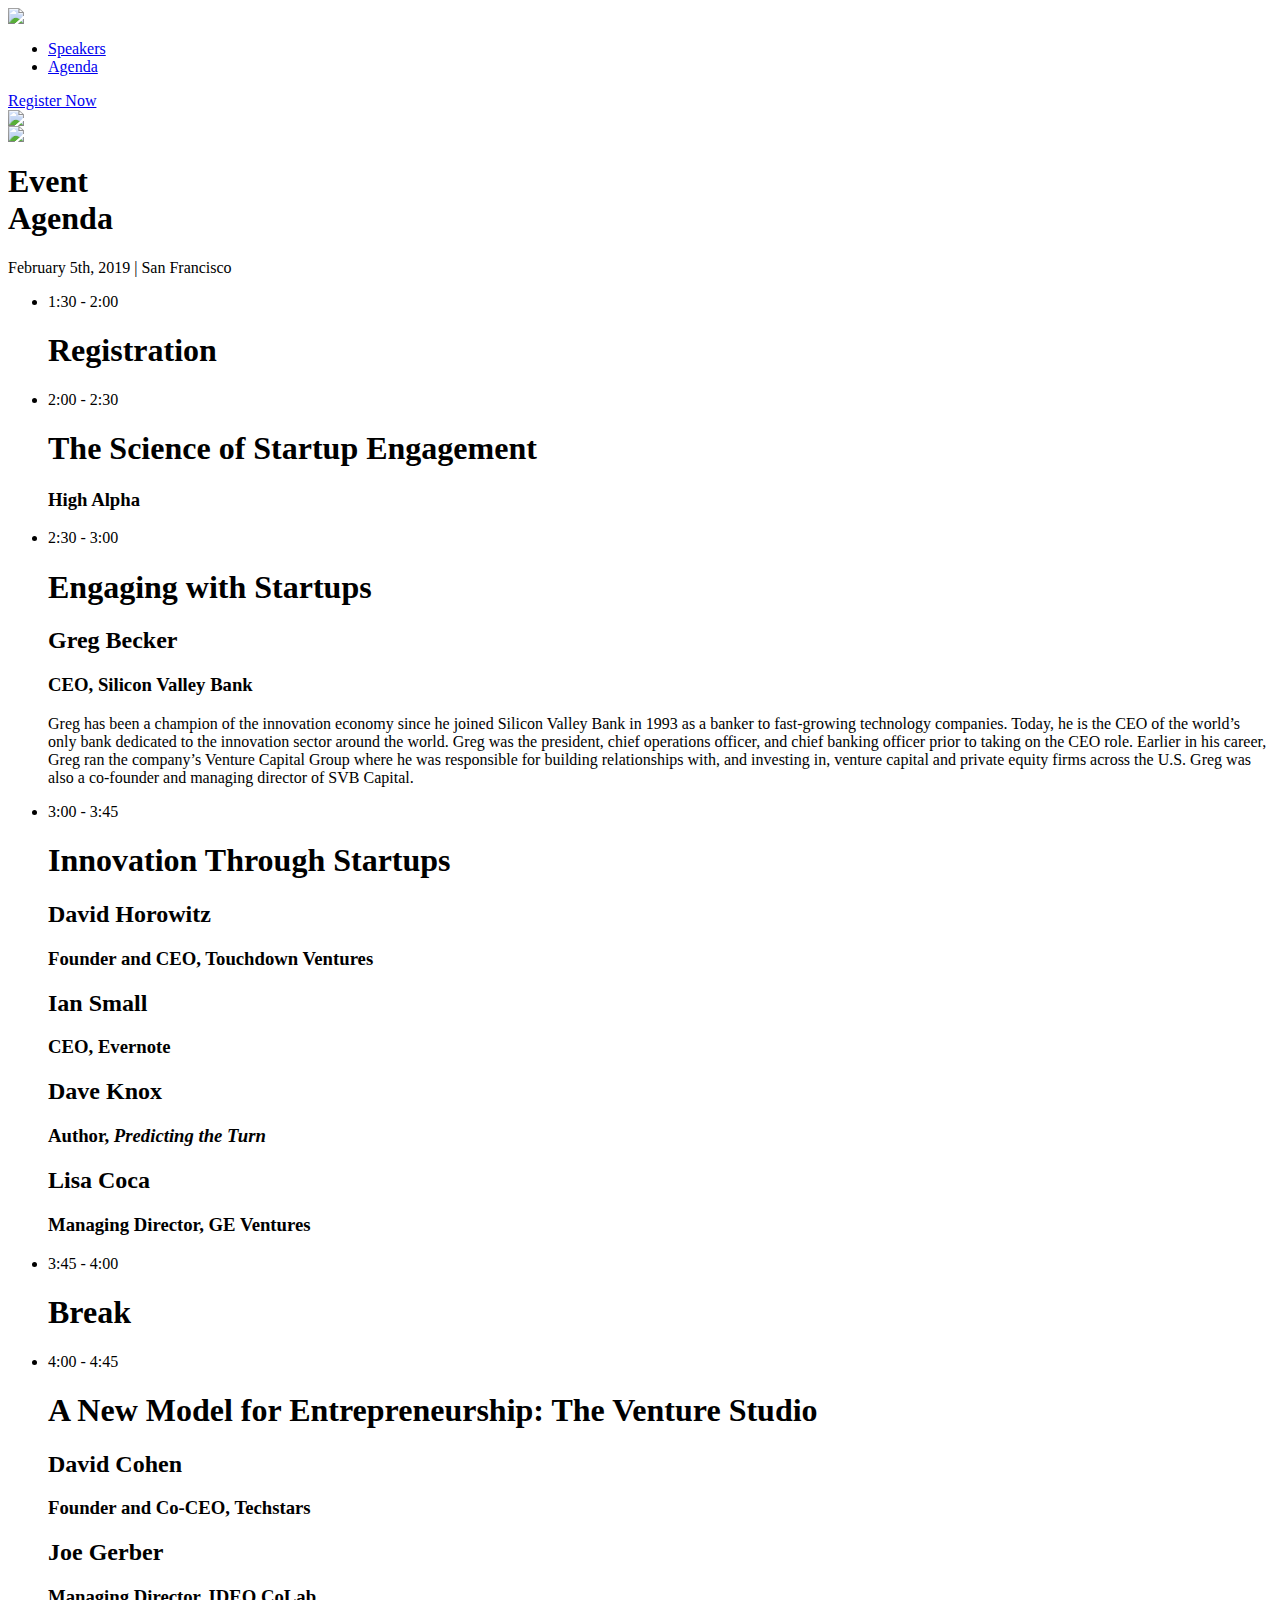
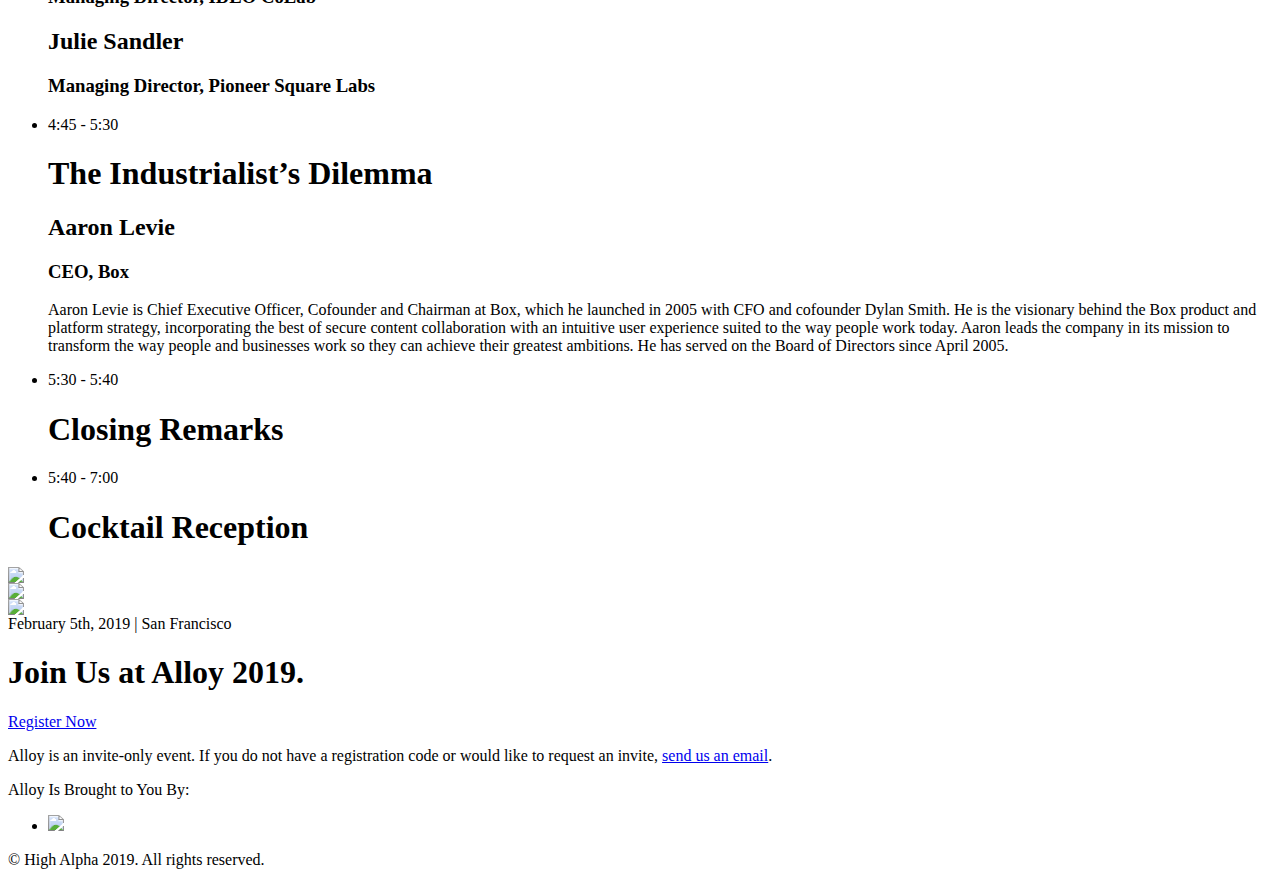
==== agenda/index.html @ 7372cd28 "fixed-images" ====
<html class="no-js" lang="">

<head>
    <meta charset="utf-8">
    <meta http-equiv="x-ua-compatible" content="ie=edge">
    <title>Alloy 2019 | Agenda</title>
    <meta name="description" content="">
    <meta name="viewport" content="width=device-width, initial-scale=1, shrink-to-fit=no">
    <link rel="icon" href="favicon.ico" type="image/x-icon"/>
    <link rel="shortcut icon" href="favicon.ico" type="image/x-icon"/>
    <link rel="manifest" href="site.webmanifest">
    <link rel="apple-touch-icon" href="img/favicon.png">
    <!-- Place favicon.ico in the root directory -->
    <link rel="stylesheet" href="https://use.typekit.net/ehv6jew.css">
    <script src="js/scrollreveal.js"></script>
    <link rel="stylesheet" href="css/style.css">

    <!-- Global site tag (gtag.js) - Google Analytics -->
<script async src="https://www.googletagmanager.com/gtag/js?id=UA-64166624-6"></script>
<script>
  window.dataLayer = window.dataLayer || [];
  function gtag(){dataLayer.push(arguments);}
  gtag('js', new Date());
  gtag('config', 'UA-64166624-6');
</script>
</head>

<body>
  <!--[if lte IE 9]>
    <p class="browserupgrade">You are using an <strong>outdated</strong> browser. Please <a href="https://browsehappy.com/">upgrade your browser</a> to improve your experience and security.</p>
  <![endif]-->

  <!-- Add your site or application content here -->
  <header>
      <div class="container">
          <div class="logo">
              <a href="/"><img src="img/alloy-logo.png"/></a>
          </div>
          <nav>
              <ul>
                  <li>
                      <a href="speakers.html">Speakers</a>
                  </li>
                  <li>
                      <a class="page-active" href="agenda.html">Agenda</a>
                  </li>
              </ul>
          </nav>
          <a href="https://www.eventbrite.com/e/alloy-2019-registration-47871418702" class="header-cta btn" target="_blank" >
              Register Now
          </a>
      </div>

  </header>

  <section class="agenda-hero">
      <div class="background-pattern">
          <img src="img/pattern-bg.png"/>
      </div>
      <div class="container">
          <div class="agenda-background-pattern load-hidden">
              <img src="img/agenda-hero-bg.png"/>
          </div>
          <h1>Event <br />Agenda</h1>
          <div class="banner">
              February 5th, 2019 | San Francisco
          </div>
      </div>
  </section>

  <section class="agenda-section">
      <div class="container">
        <ul class="agenda-items">
            <li class="agenda-item">
                <div class="event-time">
                    1:30 - 2:00
                </div>
                <div class="event-details">
                    <h1>Registration</h1>
                </div>
            </li>
            <li class="agenda-item">
                <div class="event-time">
                    2:00 - 2:30
                </div>
                <div class="event-details">
                    <h1>The Science of Startup Engagement</h1>
                    <h3>High Alpha</h3>
                </div>
            </li>
            <li class="agenda-item">
                <div class="event-time">
                    2:30 - 3:00
                </div>
                <div class="event-details">
                    <h1>Engaging with Startups</h1>
                    <h2>Greg Becker</h2>
                    <h3>CEO, Silicon Valley Bank</h3>
                    <p>
                        Greg has been a champion of the innovation economy since he joined Silicon Valley Bank in 1993 as a banker to fast-growing technology companies. Today, he is the CEO of the world’s only bank dedicated to the innovation sector around the world. Greg was the president, chief operations officer, and chief banking officer prior to taking on the CEO role. Earlier in his career, Greg ran the company’s Venture Capital Group where he was responsible for building relationships with, and investing in, venture capital and private equity firms across the U.S. Greg was also a co-founder and managing director of SVB Capital.
                    </p>
                </div>
            </li>
            <li class="agenda-item">
                <div class="event-time">
                    3:00 - 3:45
                </div>
                <div class="event-details">
                    <h1>Innovation Through Startups</h1>
                    <h2>David Horowitz</h2>
                    <h3>Founder and CEO, Touchdown Ventures</h3>
                    <h2>Ian Small</h2>
                    <h3>CEO, Evernote</h3>
                    <h2>Dave Knox</h2>
                    <h3>Author, <em>Predicting the Turn </em></h3>
                    <h2>Lisa Coca</h2>
                    <h3>Managing Director, GE Ventures</h3>
              </div>
            </li>
            <li class="agenda-item">
                <div class="event-time">
                    3:45 - 4:00
                </div>
                <div class="event-details">
                    <h1>Break</h1>
                </div>
            </li>
            <li class="agenda-item">
                <div class="event-time">
                    4:00 - 4:45
                </div>
                <div class="event-details">
                    <h1>A New Model for Entrepreneurship: The Venture Studio</h1>
                    <h2>David Cohen</h2>
                    <h3>Founder and Co-CEO, Techstars</h3>
                    <h2>Joe Gerber</h2>
                    <h3>Managing Director, IDEO CoLab</h3>
                    <h2>Julie Sandler</h2>
                    <h3>Managing Director, Pioneer Square Labs</h3>
              </div>
            </li>
            <li class="agenda-item">
                <div class="event-time">
                    4:45 - 5:30
                </div>
                <div class="event-details">
                    <h1>The Industrialist’s Dilemma</h1>
                    <h2>Aaron Levie</h2>
                    <h3>CEO, Box</h3>
                    <p>
Aaron Levie is Chief Executive Officer, Cofounder and Chairman at Box, which he launched in 2005 with CFO and cofounder Dylan Smith. He is the visionary behind the Box product and platform strategy, incorporating the best of secure content collaboration with an intuitive user experience suited to the way people work today. Aaron leads the company in its mission to transform the way people and businesses work so they can achieve their greatest ambitions. He has served on the Board of Directors since April 2005.
                    </p>
                </div>
            </li>
            <li class="agenda-item">
                <div class="event-time">
                    5:30 - 5:40
                </div>
                <div class="event-details">
                    <h1>Closing Remarks</h1>
                </div>
            </li>
            <li class="agenda-item">
                <div class="event-time">
                    5:40 - 7:00
                </div>
                <div class="event-details">
                    <h1>Cocktail Reception</h1>
                </div>
            </li>

        </ul>
    </div>
  </section>

  <section class="footer-cta">
      <div class="background-pattern">
          <img src="img/pattern-bg.png"/>
      </div>
      <div class="container">
          <div class="hero-background-pattern">
              <img src="img/hero-bg-group.png"/>
          </div>
          <div class="logo2">
              <img src="img/alloy19.png" />
          </div>
          <div class="banner2">
              February 5th, 2019 | San Francisco
          </div>
          <div class="footer-cta-content">
              <h1>Join Us at Alloy 2019.</h1>
              <a class="btn"href="https://www.eventbrite.com/e/alloy-2019-registration-47871418702" target="_blank" >Register Now</a>
              <p class="smaller-p">
                  Alloy is an invite-only event. If you do not have a registration code or would like to request an invite, <a href="mailto:alloy@highalpha.com">send us an  email</a>.
              </p>
          </div>
      </div>
  </section>

  <footer>
      <div class="container">
          <div class="banner2">
              Alloy Is Brought to You By:
          </div>
          <ul class="sponsors">
              <li>
                <a href="https://highalpha.com" target="_blank"><img src="img/ha-logo.png" /></a>
              </li>
              <!-- <li>
                  <a href="#"><img src="img/svb_logo_2.png" /></a>
              </li>
              <li>
                  <a href="#"><img src="img/ideo-logo.png" /></a>
              </li> -->
          </ul>
      </div>
      <div class="all-rights">
          <div class="container">
              © High Alpha 2019. All rights reserved.
          </div>
      </div>
  </footer>



  <script src="js/vendor/modernizr-3.6.0.min.js"></script>
  <!-- <script src="https://code.jquery.com/jquery-3.3.1.min.js" integrity="{{JQUERY_SRI_HASH}}" crossorigin="anonymous"></script> -->
  <script src="js/vendor/jquery-3.3.1.min.js"></script>
  <script src="js/plugins.js"></script>
  <script src="js/main.js"></script>

</body>

</html>
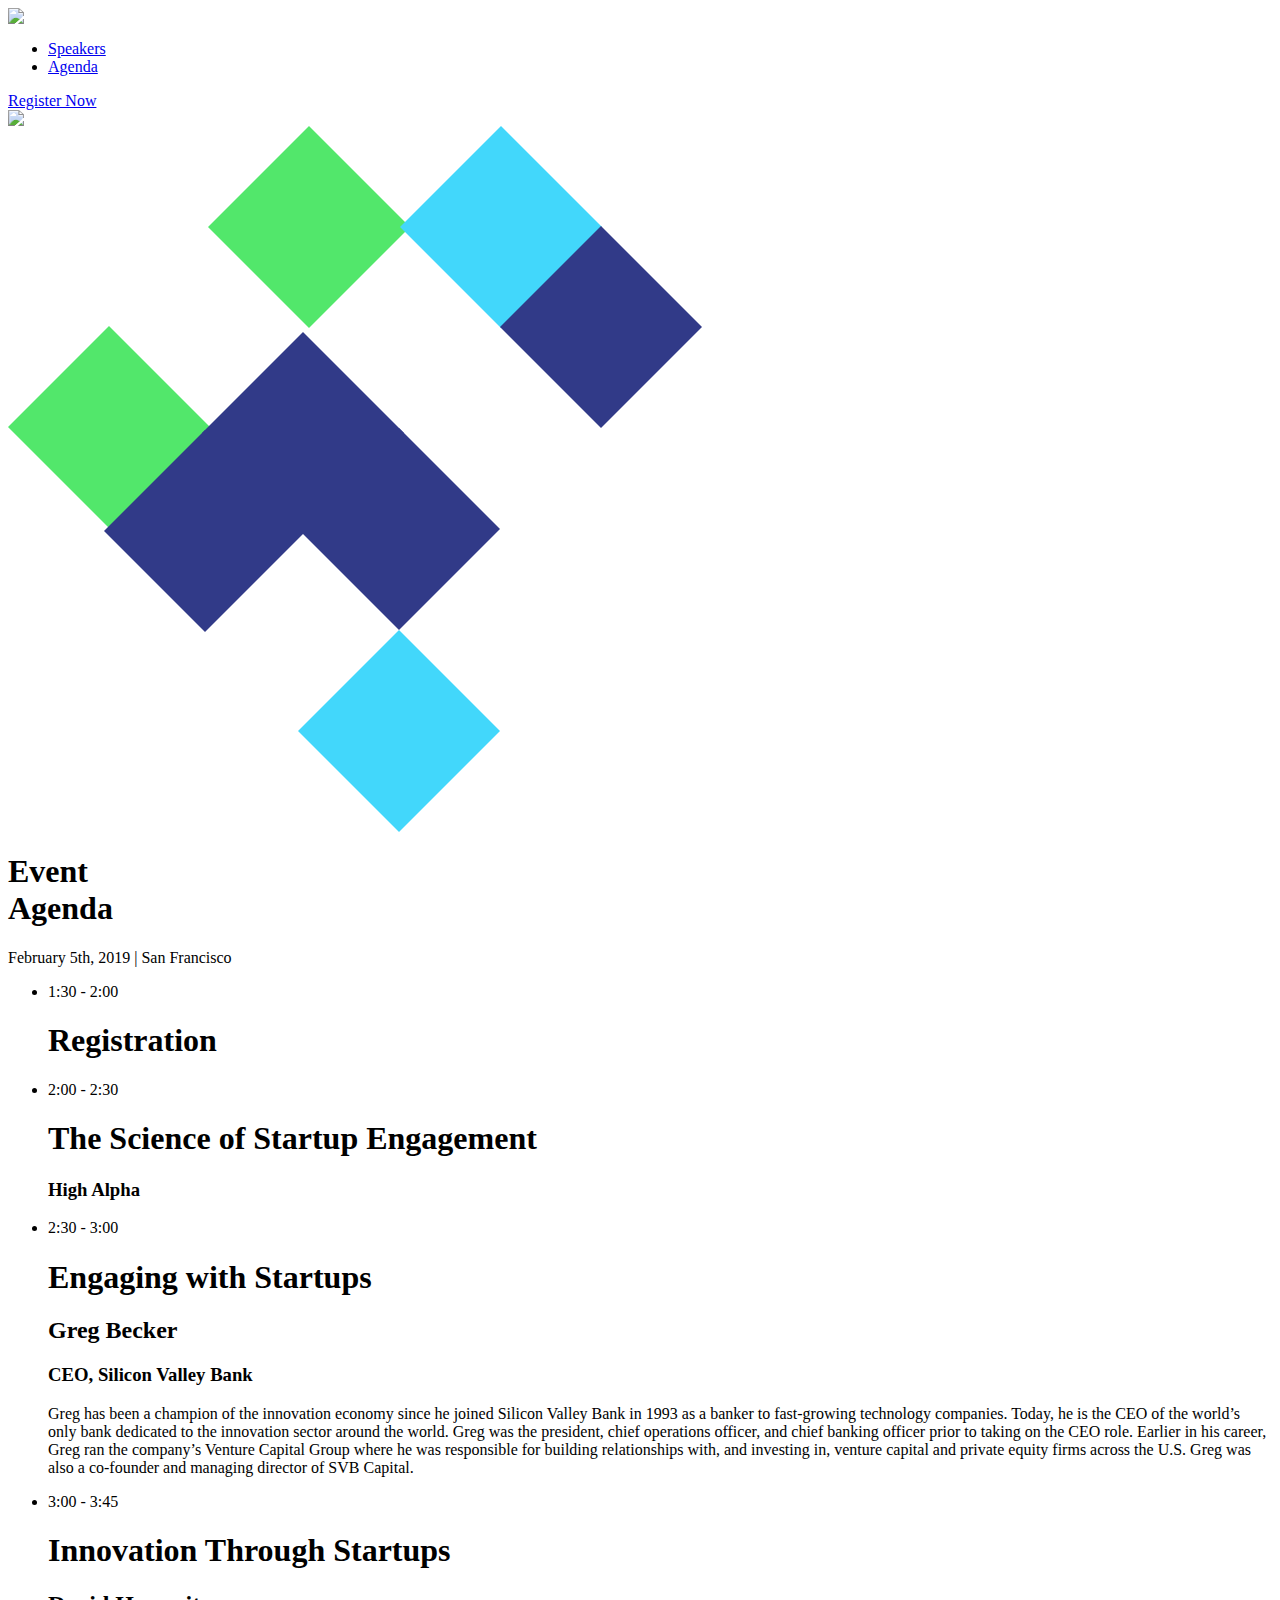
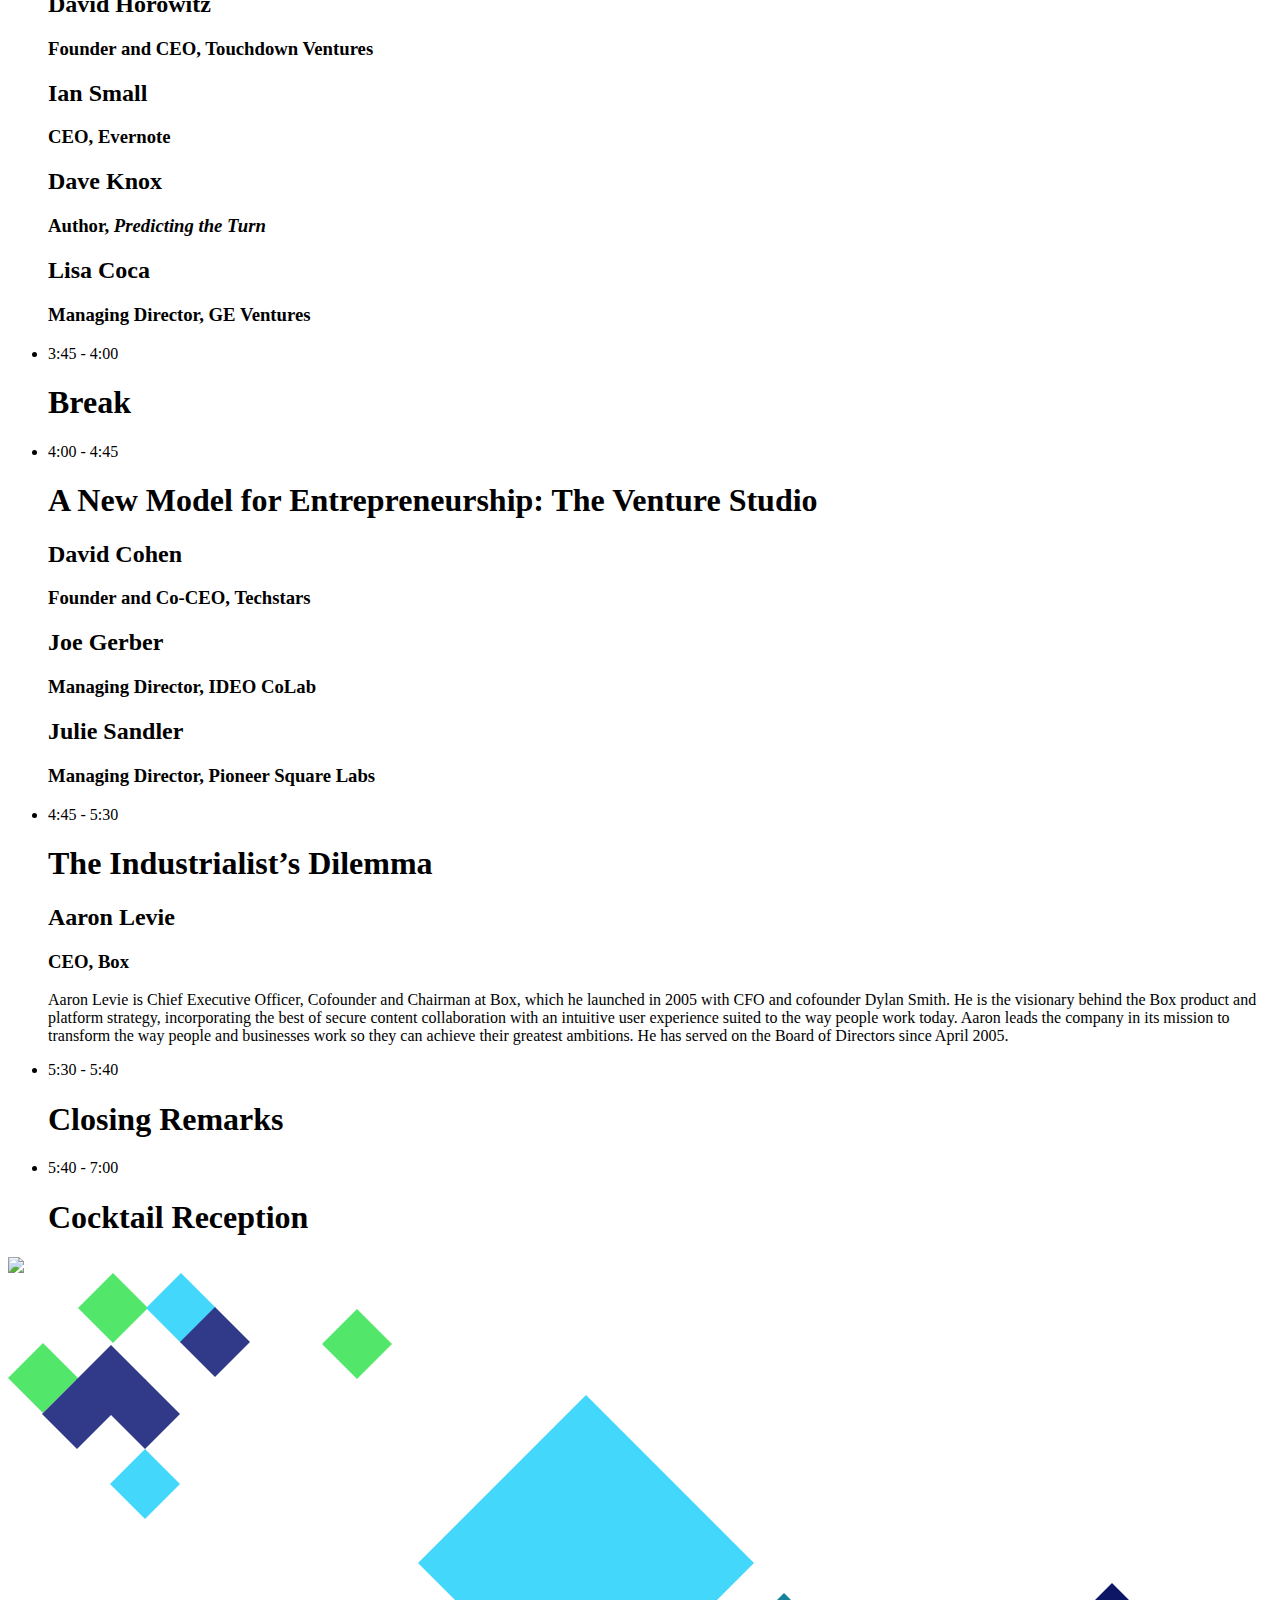
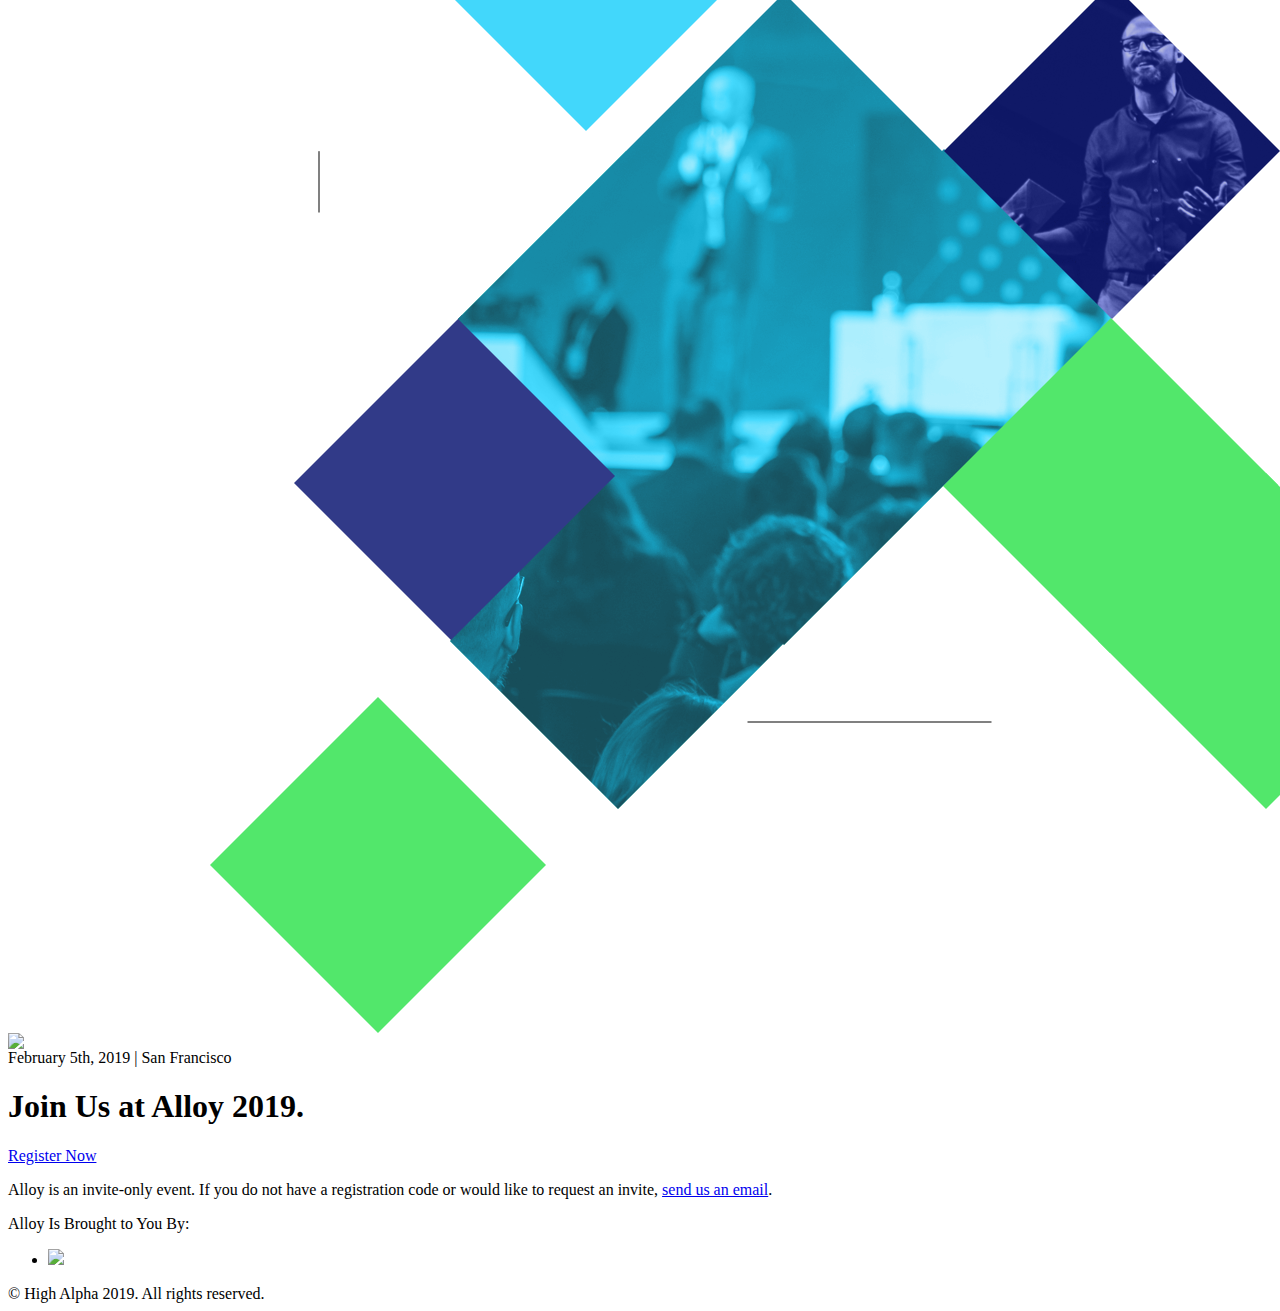
==== commit c8d54b84: "updated directories for imgs" ====
--- a/agenda/index.html
+++ b/agenda/index.html
@@ -10,7 +10,7 @@
     <link rel="icon" href="favicon.ico" type="image/x-icon"/>
     <link rel="shortcut icon" href="favicon.ico" type="image/x-icon"/>
     <link rel="manifest" href="site.webmanifest">
-    <link rel="apple-touch-icon" href="img/favicon.png">
+    <link rel="apple-touch-icon" href="../img/favicon.png">
     <!-- Place favicon.ico in the root directory -->
     <link rel="stylesheet" href="https://use.typekit.net/ehv6jew.css">
     <script src="js/scrollreveal.js"></script>
@@ -35,7 +35,7 @@
   <header>
       <div class="container">
           <div class="logo">
-              <a href="/"><img src="img/alloy-logo.png"/></a>
+              <a href="/"><img src="../img/alloy-logo.png"/></a>
           </div>
           <nav>
               <ul>
@@ -56,11 +56,11 @@
 
   <section class="agenda-hero">
       <div class="background-pattern">
-          <img src="img/pattern-bg.png"/>
+          <img src="../img/pattern-bg.png"/>
       </div>
       <div class="container">
           <div class="agenda-background-pattern load-hidden">
-              <img src="img/agenda-hero-bg.png"/>
+              <img src="../img/agenda-hero-bg.png"/>
           </div>
           <h1>Event <br />Agenda</h1>
           <div class="banner">
@@ -176,14 +176,14 @@
 
   <section class="footer-cta">
       <div class="background-pattern">
-          <img src="img/pattern-bg.png"/>
+          <img src="../img/pattern-bg.png"/>
       </div>
       <div class="container">
           <div class="hero-background-pattern">
-              <img src="img/hero-bg-group.png"/>
+              <img src="../img/hero-bg-group.png"/>
           </div>
           <div class="logo2">
-              <img src="img/alloy19.png" />
+              <img src="../img/alloy19.png" />
           </div>
           <div class="banner2">
               February 5th, 2019 | San Francisco
@@ -205,13 +205,13 @@
           </div>
           <ul class="sponsors">
               <li>
-                <a href="https://highalpha.com" target="_blank"><img src="img/ha-logo.png" /></a>
+                <a href="https://highalpha.com" target="_blank"><img src="../img/ha-logo.png" /></a>
               </li>
               <!-- <li>
-                  <a href="#"><img src="img/svb_logo_2.png" /></a>
+                  <a href="#"><img src="../img/svb_logo_2.png" /></a>
               </li>
               <li>
-                  <a href="#"><img src="img/ideo-logo.png" /></a>
+                  <a href="#"><img src="../img/ideo-logo.png" /></a>
               </li> -->
           </ul>
       </div>
